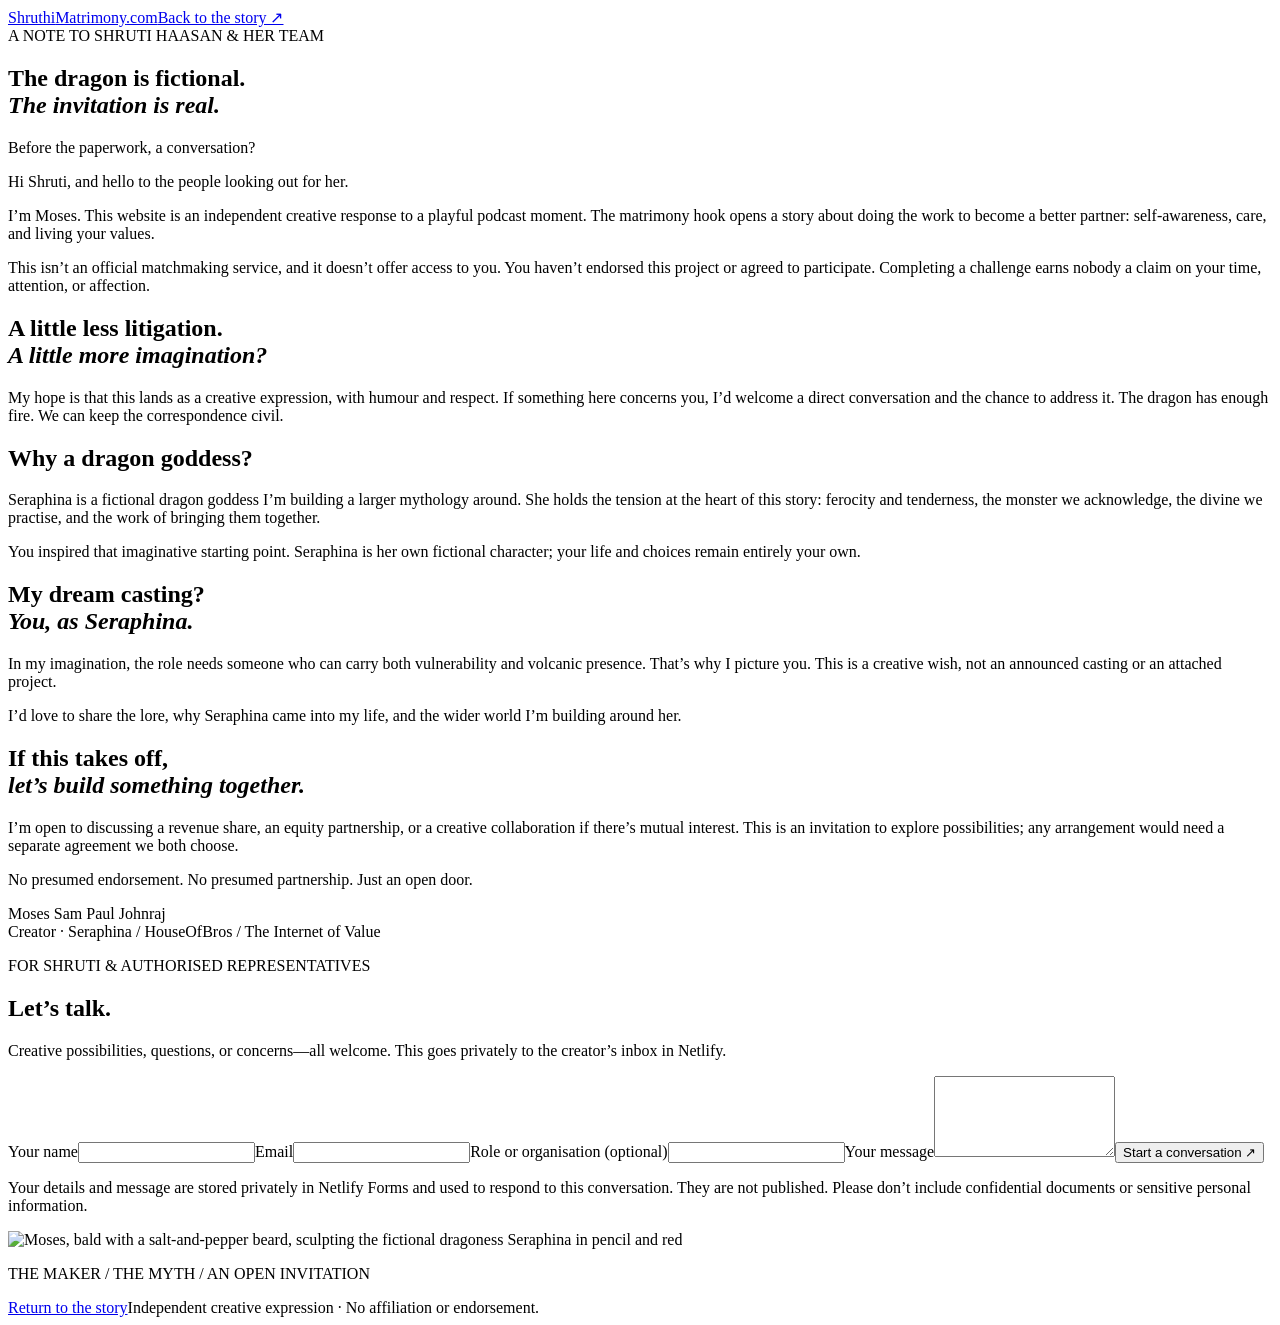
==== public/for-shruti.html @ 47c0ef51 "Reveal the story on scroll and add a note to Shruti and her team" ====
<!doctype html>
<html lang="en"><head><meta charset="utf-8"><meta name="viewport" content="width=device-width,initial-scale=1,viewport-fit=cover"><meta name="theme-color" content="#f3eddf"><title>A note to Shruti &amp; her team — Shruthi Matrimony</title><meta name="description" content="The creative context behind Shruthi Matrimony and Seraphina, and an open invitation to a conversation with Shruti Haasan and her representatives."><link rel="canonical" href="https://shruthimatrimony.com/for-shruti"><link rel="preconnect" href="https://fonts.googleapis.com"><link rel="preconnect" href="https://fonts.gstatic.com" crossorigin><link href="https://fonts.googleapis.com/css2?family=Cormorant+Garamond:ital,wght@0,400;0,500;1,400;1,500&family=Inter:wght@400;500&display=swap" rel="stylesheet"><link rel="stylesheet" href="/styles.css?v=reveal-2"></head>
<body class="letter-page"><header class="site-header"><a class="ps-brand" href="/" aria-label="Shruthi Matrimony home"><span class="ps-brand-name">Shruthi</span><span class="ps-brand-rest">Matrimony<span class="ps-dot">.com</span></span></a><a class="team-link" href="/">Back to the story ↗</a></header>
<main class="letter-layout">
<article class="open-letter"><span class="eyebrow">A NOTE TO SHRUTI HAASAN &amp; HER TEAM</span><h1>The dragon is fictional.<br><em>The invitation is real.</em></h1><p class="letter-lead">Before the paperwork, a conversation?</p>
<p>Hi Shruti, and hello to the people looking out for her.</p>
<p>I’m Moses. This website is an independent creative response to a playful podcast moment. The matrimony hook opens a story about doing the work to become a better partner: self-awareness, care, and living your values.</p>
<p>This isn’t an official matchmaking service, and it doesn’t offer access to you. You haven’t endorsed this project or agreed to participate. Completing a challenge earns nobody a claim on your time, attention, or affection.</p>
<h2>A little less litigation.<br><em>A little more imagination?</em></h2>
<p>My hope is that this lands as a creative expression, with humour and respect. If something here concerns you, I’d welcome a direct conversation and the chance to address it. The dragon has enough fire. We can keep the correspondence civil.</p>
<h2>Why a dragon goddess?</h2>
<p>Seraphina is a fictional dragon goddess I’m building a larger mythology around. She holds the tension at the heart of this story: ferocity and tenderness, the monster we acknowledge, the divine we practise, and the work of bringing them together.</p>
<p>You inspired that imaginative starting point. Seraphina is her own fictional character; your life and choices remain entirely your own.</p>
<h2>My dream casting?<br><em>You, as Seraphina.</em></h2>
<p>In my imagination, the role needs someone who can carry both vulnerability and volcanic presence. That’s why I picture you. This is a creative wish, not an announced casting or an attached project.</p>
<p>I’d love to share the lore, why Seraphina came into my life, and the wider world I’m building around her.</p>
<h2>If this takes off,<br><em>let’s build something together.</em></h2>
<p>I’m open to discussing a revenue share, an equity partnership, or a creative collaboration if there’s mutual interest. This is an invitation to explore possibilities; any arrangement would need a separate agreement we both choose.</p>
<p>No presumed endorsement. No presumed partnership. Just an open door.</p>
<p class="letter-signature">Moses Sam Paul Johnraj<br><span>Creator · Seraphina / HouseOfBros / The Internet of Value</span></p>
<section class="conversation" aria-labelledby="conversation-title"><span class="eyebrow">FOR SHRUTI &amp; AUTHORISED REPRESENTATIVES</span><h2 id="conversation-title">Let’s talk.</h2><p>Creative possibilities, questions, or concerns—all welcome. This goes privately to the creator’s inbox in Netlify.</p>
<form name="creative-conversation" id="team-form" method="POST" action="/for-shruti" data-netlify="true" netlify-honeypot="bot-field"><input type="hidden" name="form-name" value="creative-conversation"><p hidden><label>Leave this empty<input name="bot-field" autocomplete="off"></label></p><label for="team-name">Your name<input id="team-name" name="name" required maxlength="100" autocomplete="name"></label><label for="team-email">Email<input id="team-email" name="email" type="email" required maxlength="160" autocomplete="email"></label><label for="team-role">Role or organisation <span>(optional)</span><input id="team-role" name="role" maxlength="120" autocomplete="organization"></label><label for="team-message">Your message<textarea id="team-message" name="message" required maxlength="3000" rows="5"></textarea></label><button type="submit">Start a conversation ↗</button><p class="ps-form-fine">Your details and message are stored privately in Netlify Forms and used to respond to this conversation. They are not published. Please don’t include confidential documents or sensitive personal information.</p><p id="team-status" role="status"></p></form>
</section></article>
<aside class="letter-art" aria-label="The maker and the dragoness"><img src="/assets/work.webp" width="1440" height="960" alt="Moses, bald with a salt-and-pepper beard, sculpting the fictional dragoness Seraphina in pencil and red"><p>THE MAKER / THE MYTH / AN OPEN INVITATION</p></aside>
</main><footer class="site-footer"><a href="/">Return to the story</a><span>Independent creative expression · No affiliation or endorsement.</span></footer><script src="/team.js" defer></script></body></html>
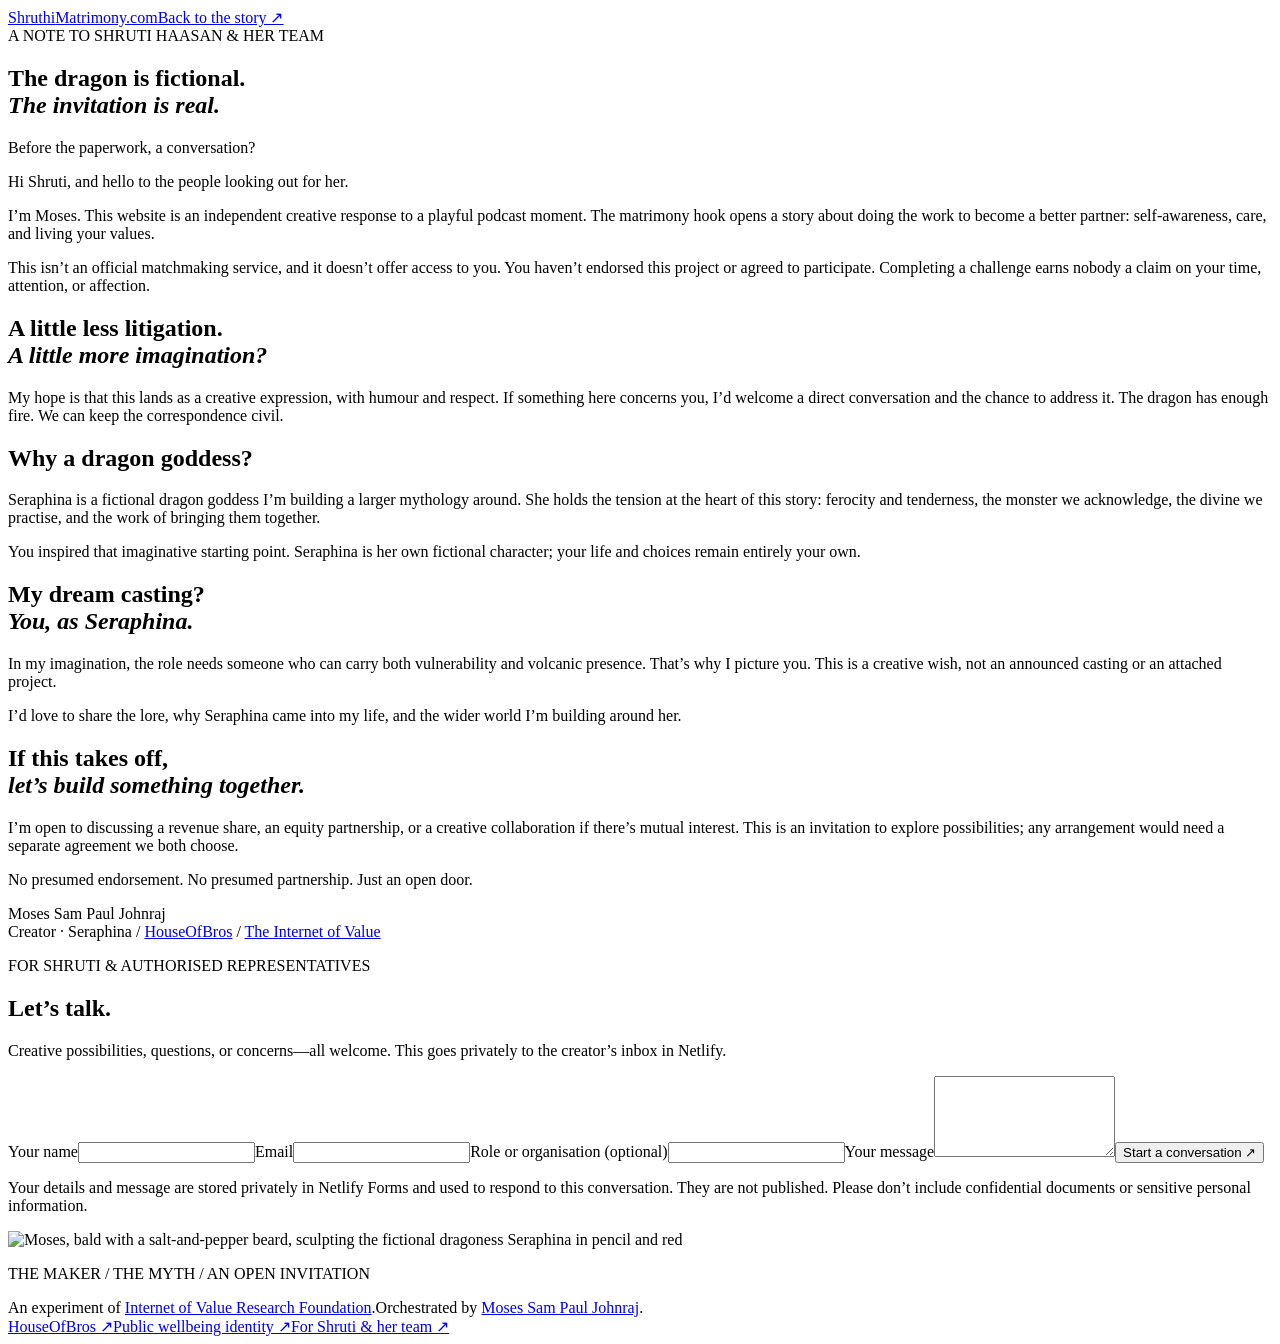
==== commit 67112423: "Make the story a continuous cinematic scroll with project links and credits" ====
--- a/public/for-shruti.html
+++ b/public/for-shruti.html
@@ -1,5 +1,5 @@
 <!doctype html>
-<html lang="en"><head><meta charset="utf-8"><meta name="viewport" content="width=device-width,initial-scale=1,viewport-fit=cover"><meta name="theme-color" content="#f3eddf"><title>A note to Shruti &amp; her team — Shruthi Matrimony</title><meta name="description" content="The creative context behind Shruthi Matrimony and Seraphina, and an open invitation to a conversation with Shruti Haasan and her representatives."><link rel="canonical" href="https://shruthimatrimony.com/for-shruti"><link rel="preconnect" href="https://fonts.googleapis.com"><link rel="preconnect" href="https://fonts.gstatic.com" crossorigin><link href="https://fonts.googleapis.com/css2?family=Cormorant+Garamond:ital,wght@0,400;0,500;1,400;1,500&family=Inter:wght@400;500&display=swap" rel="stylesheet"><link rel="stylesheet" href="/styles.css?v=reveal-2"></head>
+<html lang="en"><head><meta charset="utf-8"><meta name="viewport" content="width=device-width,initial-scale=1,viewport-fit=cover"><meta name="theme-color" content="#f3eddf"><title>A note to Shruti &amp; her team — Shruthi Matrimony</title><meta name="description" content="The creative context behind Shruthi Matrimony and Seraphina, and an open invitation to a conversation with Shruti Haasan and her representatives."><link rel="canonical" href="https://shruthimatrimony.com/for-shruti"><link rel="preconnect" href="https://fonts.googleapis.com"><link rel="preconnect" href="https://fonts.gstatic.com" crossorigin><link href="https://fonts.googleapis.com/css2?family=Cormorant+Garamond:ital,wght@0,400;0,500;1,400;1,500&family=Inter:wght@400;500&display=swap" rel="stylesheet"><link rel="stylesheet" href="/styles.css?v=cinema-3"></head>
 <body class="letter-page"><header class="site-header"><a class="ps-brand" href="/" aria-label="Shruthi Matrimony home"><span class="ps-brand-name">Shruthi</span><span class="ps-brand-rest">Matrimony<span class="ps-dot">.com</span></span></a><a class="team-link" href="/">Back to the story ↗</a></header>
 <main class="letter-layout">
 <article class="open-letter"><span class="eyebrow">A NOTE TO SHRUTI HAASAN &amp; HER TEAM</span><h1>The dragon is fictional.<br><em>The invitation is real.</em></h1><p class="letter-lead">Before the paperwork, a conversation?</p>
@@ -17,9 +17,9 @@
 <h2>If this takes off,<br><em>let’s build something together.</em></h2>
 <p>I’m open to discussing a revenue share, an equity partnership, or a creative collaboration if there’s mutual interest. This is an invitation to explore possibilities; any arrangement would need a separate agreement we both choose.</p>
 <p>No presumed endorsement. No presumed partnership. Just an open door.</p>
-<p class="letter-signature">Moses Sam Paul Johnraj<br><span>Creator · Seraphina / HouseOfBros / The Internet of Value</span></p>
+<p class="letter-signature">Moses Sam Paul Johnraj<br><span>Creator · Seraphina / <a href="https://houseofbros.theinternetofvalue.org/">HouseOfBros</a> / <a href="https://theinternetofvalue.org/">The Internet of Value</a></span></p>
 <section class="conversation" aria-labelledby="conversation-title"><span class="eyebrow">FOR SHRUTI &amp; AUTHORISED REPRESENTATIVES</span><h2 id="conversation-title">Let’s talk.</h2><p>Creative possibilities, questions, or concerns—all welcome. This goes privately to the creator’s inbox in Netlify.</p>
 <form name="creative-conversation" id="team-form" method="POST" action="/for-shruti" data-netlify="true" netlify-honeypot="bot-field"><input type="hidden" name="form-name" value="creative-conversation"><p hidden><label>Leave this empty<input name="bot-field" autocomplete="off"></label></p><label for="team-name">Your name<input id="team-name" name="name" required maxlength="100" autocomplete="name"></label><label for="team-email">Email<input id="team-email" name="email" type="email" required maxlength="160" autocomplete="email"></label><label for="team-role">Role or organisation <span>(optional)</span><input id="team-role" name="role" maxlength="120" autocomplete="organization"></label><label for="team-message">Your message<textarea id="team-message" name="message" required maxlength="3000" rows="5"></textarea></label><button type="submit">Start a conversation ↗</button><p class="ps-form-fine">Your details and message are stored privately in Netlify Forms and used to respond to this conversation. They are not published. Please don’t include confidential documents or sensitive personal information.</p><p id="team-status" role="status"></p></form>
 </section></article>
 <aside class="letter-art" aria-label="The maker and the dragoness"><img src="/assets/work.webp" width="1440" height="960" alt="Moses, bald with a salt-and-pepper beard, sculpting the fictional dragoness Seraphina in pencil and red"><p>THE MAKER / THE MYTH / AN OPEN INVITATION</p></aside>
-</main><footer class="site-footer"><a href="/">Return to the story</a><span>Independent creative expression · No affiliation or endorsement.</span></footer><script src="/team.js" defer></script></body></html>
+</main><footer class="site-footer"><div class="foundation-credit"><span>An experiment of <a href="https://theinternetofvalue.org/">Internet of Value Research Foundation</a>.</span><span>Orchestrated by <a href="https://theinternetofvalue.org/wellbeing-identity/people/moses-sam-paul-johnraj">Moses Sam Paul Johnraj</a>.</span></div><nav class="footer-links" aria-label="Explore the work"><a href="https://houseofbros.theinternetofvalue.org/">HouseOfBros ↗</a><a href="https://theinternetofvalue.org/wellbeing-identity/people/moses-sam-paul-johnraj">Public wellbeing identity ↗</a><a href="/for-shruti">For Shruti &amp; her team ↗</a></nav></footer><script src="/team.js" defer></script></body></html>
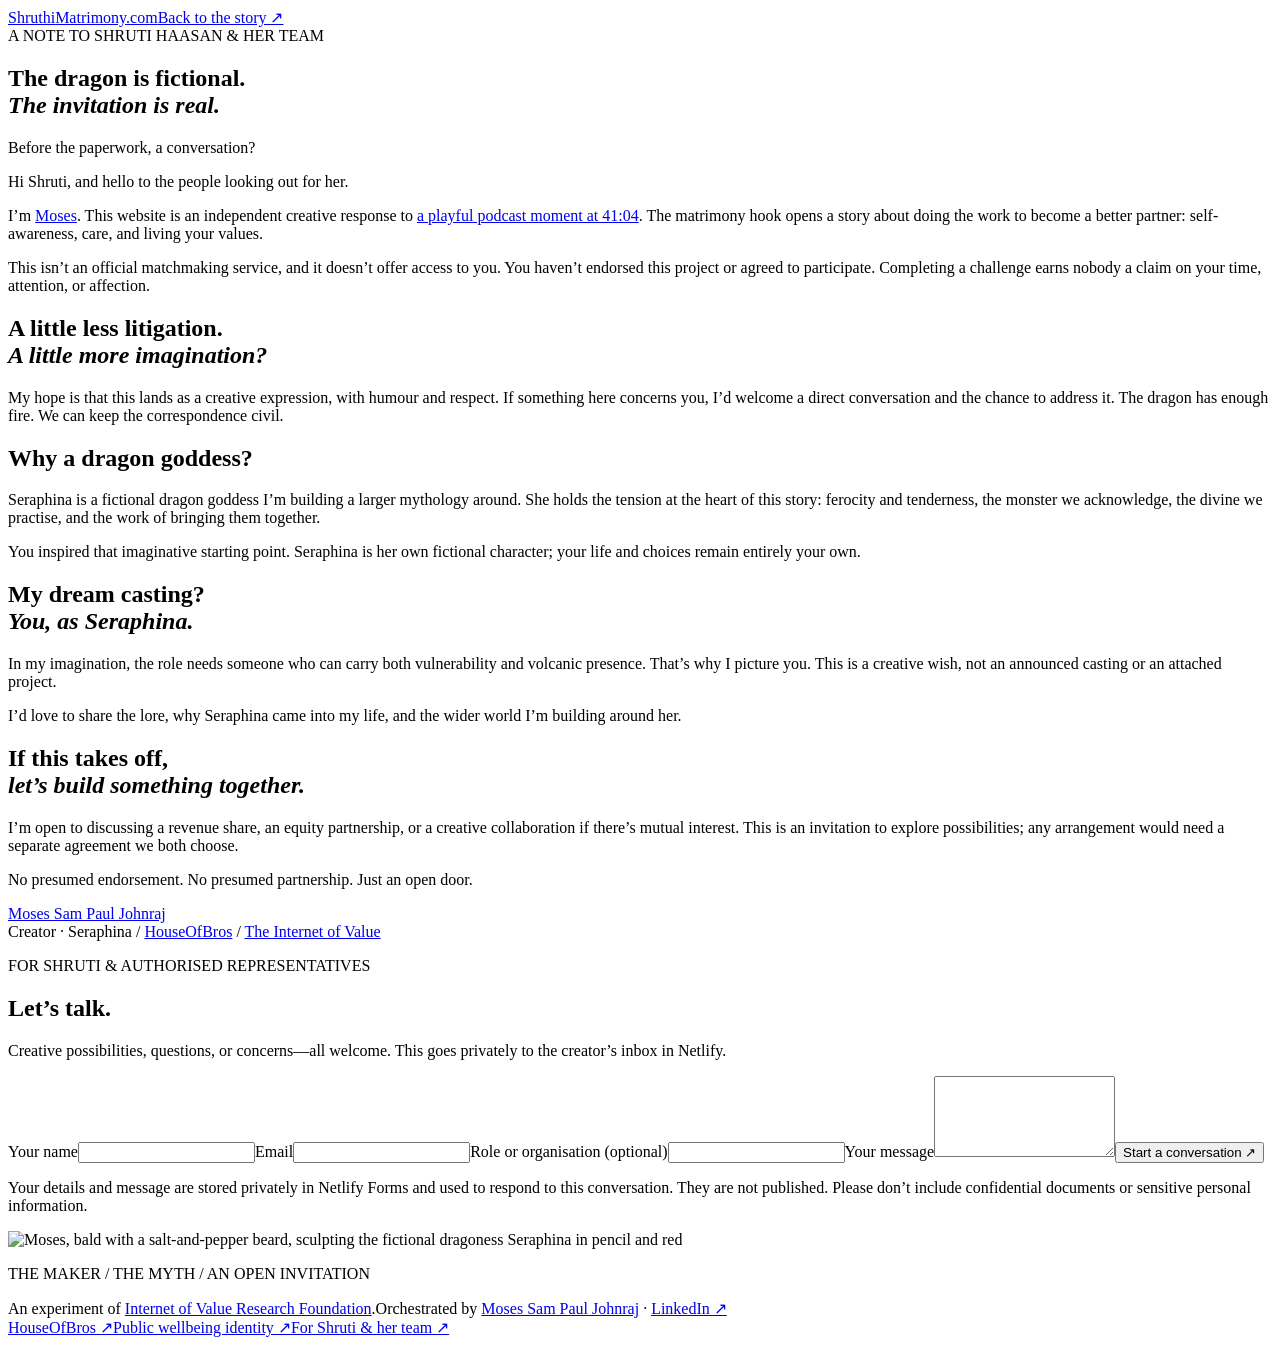
==== commit b4dd3c81: "Bring the pencil art to life and add source links, favicon and crawlable story" ====
--- a/public/for-shruti.html
+++ b/public/for-shruti.html
@@ -1,10 +1,10 @@
 <!doctype html>
-<html lang="en"><head><meta charset="utf-8"><meta name="viewport" content="width=device-width,initial-scale=1,viewport-fit=cover"><meta name="theme-color" content="#f3eddf"><title>A note to Shruti &amp; her team — Shruthi Matrimony</title><meta name="description" content="The creative context behind Shruthi Matrimony and Seraphina, and an open invitation to a conversation with Shruti Haasan and her representatives."><link rel="canonical" href="https://shruthimatrimony.com/for-shruti"><link rel="preconnect" href="https://fonts.googleapis.com"><link rel="preconnect" href="https://fonts.gstatic.com" crossorigin><link href="https://fonts.googleapis.com/css2?family=Cormorant+Garamond:ital,wght@0,400;0,500;1,400;1,500&family=Inter:wght@400;500&display=swap" rel="stylesheet"><link rel="stylesheet" href="/styles.css?v=cinema-3"></head>
+<html lang="en"><head><meta charset="utf-8"><meta name="viewport" content="width=device-width,initial-scale=1,viewport-fit=cover"><meta name="theme-color" content="#f3eddf"><title>A note to Shruti &amp; her team — Shruthi Matrimony</title><meta name="description" content="The creative context behind Shruthi Matrimony and Seraphina, and an open invitation to a conversation with Shruti Haasan and her representatives."><link rel="canonical" href="https://shruthimatrimony.com/for-shruti"><link rel="preconnect" href="https://fonts.googleapis.com"><link rel="preconnect" href="https://fonts.gstatic.com" crossorigin><link href="https://fonts.googleapis.com/css2?family=Cormorant+Garamond:ital,wght@0,400;0,500;1,400;1,500&family=Inter:wght@400;500&display=swap" rel="stylesheet"><link rel="stylesheet" href="/styles.css?v=alive-4"><link rel="icon" href="/favicon.svg" type="image/svg+xml"></head>
 <body class="letter-page"><header class="site-header"><a class="ps-brand" href="/" aria-label="Shruthi Matrimony home"><span class="ps-brand-name">Shruthi</span><span class="ps-brand-rest">Matrimony<span class="ps-dot">.com</span></span></a><a class="team-link" href="/">Back to the story ↗</a></header>
 <main class="letter-layout">
 <article class="open-letter"><span class="eyebrow">A NOTE TO SHRUTI HAASAN &amp; HER TEAM</span><h1>The dragon is fictional.<br><em>The invitation is real.</em></h1><p class="letter-lead">Before the paperwork, a conversation?</p>
 <p>Hi Shruti, and hello to the people looking out for her.</p>
-<p>I’m Moses. This website is an independent creative response to a playful podcast moment. The matrimony hook opens a story about doing the work to become a better partner: self-awareness, care, and living your values.</p>
+<p>I’m <a href="https://theinternetofvalue.org/wellbeing-identity/people/moses-sam-paul-johnraj">Moses</a>. This website is an independent creative response to <a href="https://youtu.be/CAw_FyHTFk0?t=2464">a playful podcast moment at 41:04</a>. The matrimony hook opens a story about doing the work to become a better partner: self-awareness, care, and living your values.</p>
 <p>This isn’t an official matchmaking service, and it doesn’t offer access to you. You haven’t endorsed this project or agreed to participate. Completing a challenge earns nobody a claim on your time, attention, or affection.</p>
 <h2>A little less litigation.<br><em>A little more imagination?</em></h2>
 <p>My hope is that this lands as a creative expression, with humour and respect. If something here concerns you, I’d welcome a direct conversation and the chance to address it. The dragon has enough fire. We can keep the correspondence civil.</p>
@@ -17,9 +17,9 @@
 <h2>If this takes off,<br><em>let’s build something together.</em></h2>
 <p>I’m open to discussing a revenue share, an equity partnership, or a creative collaboration if there’s mutual interest. This is an invitation to explore possibilities; any arrangement would need a separate agreement we both choose.</p>
 <p>No presumed endorsement. No presumed partnership. Just an open door.</p>
-<p class="letter-signature">Moses Sam Paul Johnraj<br><span>Creator · Seraphina / <a href="https://houseofbros.theinternetofvalue.org/">HouseOfBros</a> / <a href="https://theinternetofvalue.org/">The Internet of Value</a></span></p>
+<p class="letter-signature"><a href="https://www.linkedin.com/in/mosessampaul/">Moses Sam Paul Johnraj</a><br><span>Creator · Seraphina / <a href="https://houseofbros.theinternetofvalue.org/">HouseOfBros</a> / <a href="https://theinternetofvalue.org/">The Internet of Value</a></span></p>
 <section class="conversation" aria-labelledby="conversation-title"><span class="eyebrow">FOR SHRUTI &amp; AUTHORISED REPRESENTATIVES</span><h2 id="conversation-title">Let’s talk.</h2><p>Creative possibilities, questions, or concerns—all welcome. This goes privately to the creator’s inbox in Netlify.</p>
 <form name="creative-conversation" id="team-form" method="POST" action="/for-shruti" data-netlify="true" netlify-honeypot="bot-field"><input type="hidden" name="form-name" value="creative-conversation"><p hidden><label>Leave this empty<input name="bot-field" autocomplete="off"></label></p><label for="team-name">Your name<input id="team-name" name="name" required maxlength="100" autocomplete="name"></label><label for="team-email">Email<input id="team-email" name="email" type="email" required maxlength="160" autocomplete="email"></label><label for="team-role">Role or organisation <span>(optional)</span><input id="team-role" name="role" maxlength="120" autocomplete="organization"></label><label for="team-message">Your message<textarea id="team-message" name="message" required maxlength="3000" rows="5"></textarea></label><button type="submit">Start a conversation ↗</button><p class="ps-form-fine">Your details and message are stored privately in Netlify Forms and used to respond to this conversation. They are not published. Please don’t include confidential documents or sensitive personal information.</p><p id="team-status" role="status"></p></form>
 </section></article>
 <aside class="letter-art" aria-label="The maker and the dragoness"><img src="/assets/work.webp" width="1440" height="960" alt="Moses, bald with a salt-and-pepper beard, sculpting the fictional dragoness Seraphina in pencil and red"><p>THE MAKER / THE MYTH / AN OPEN INVITATION</p></aside>
-</main><footer class="site-footer"><div class="foundation-credit"><span>An experiment of <a href="https://theinternetofvalue.org/">Internet of Value Research Foundation</a>.</span><span>Orchestrated by <a href="https://theinternetofvalue.org/wellbeing-identity/people/moses-sam-paul-johnraj">Moses Sam Paul Johnraj</a>.</span></div><nav class="footer-links" aria-label="Explore the work"><a href="https://houseofbros.theinternetofvalue.org/">HouseOfBros ↗</a><a href="https://theinternetofvalue.org/wellbeing-identity/people/moses-sam-paul-johnraj">Public wellbeing identity ↗</a><a href="/for-shruti">For Shruti &amp; her team ↗</a></nav></footer><script src="/team.js" defer></script></body></html>
+</main><footer class="site-footer"><div class="foundation-credit"><span>An experiment of <a href="https://theinternetofvalue.org/">Internet of Value Research Foundation</a>.</span><span>Orchestrated by <a href="https://theinternetofvalue.org/wellbeing-identity/people/moses-sam-paul-johnraj">Moses Sam Paul Johnraj</a> · <a class="footer-linkedin" href="https://www.linkedin.com/in/mosessampaul/">LinkedIn ↗</a></span></div><nav class="footer-links" aria-label="Explore the work"><a href="https://houseofbros.theinternetofvalue.org/">HouseOfBros ↗</a><a href="https://theinternetofvalue.org/wellbeing-identity/people/moses-sam-paul-johnraj">Public wellbeing identity ↗</a><a href="/for-shruti">For Shruti &amp; her team ↗</a></nav></footer><script src="/team.js" defer></script></body></html>
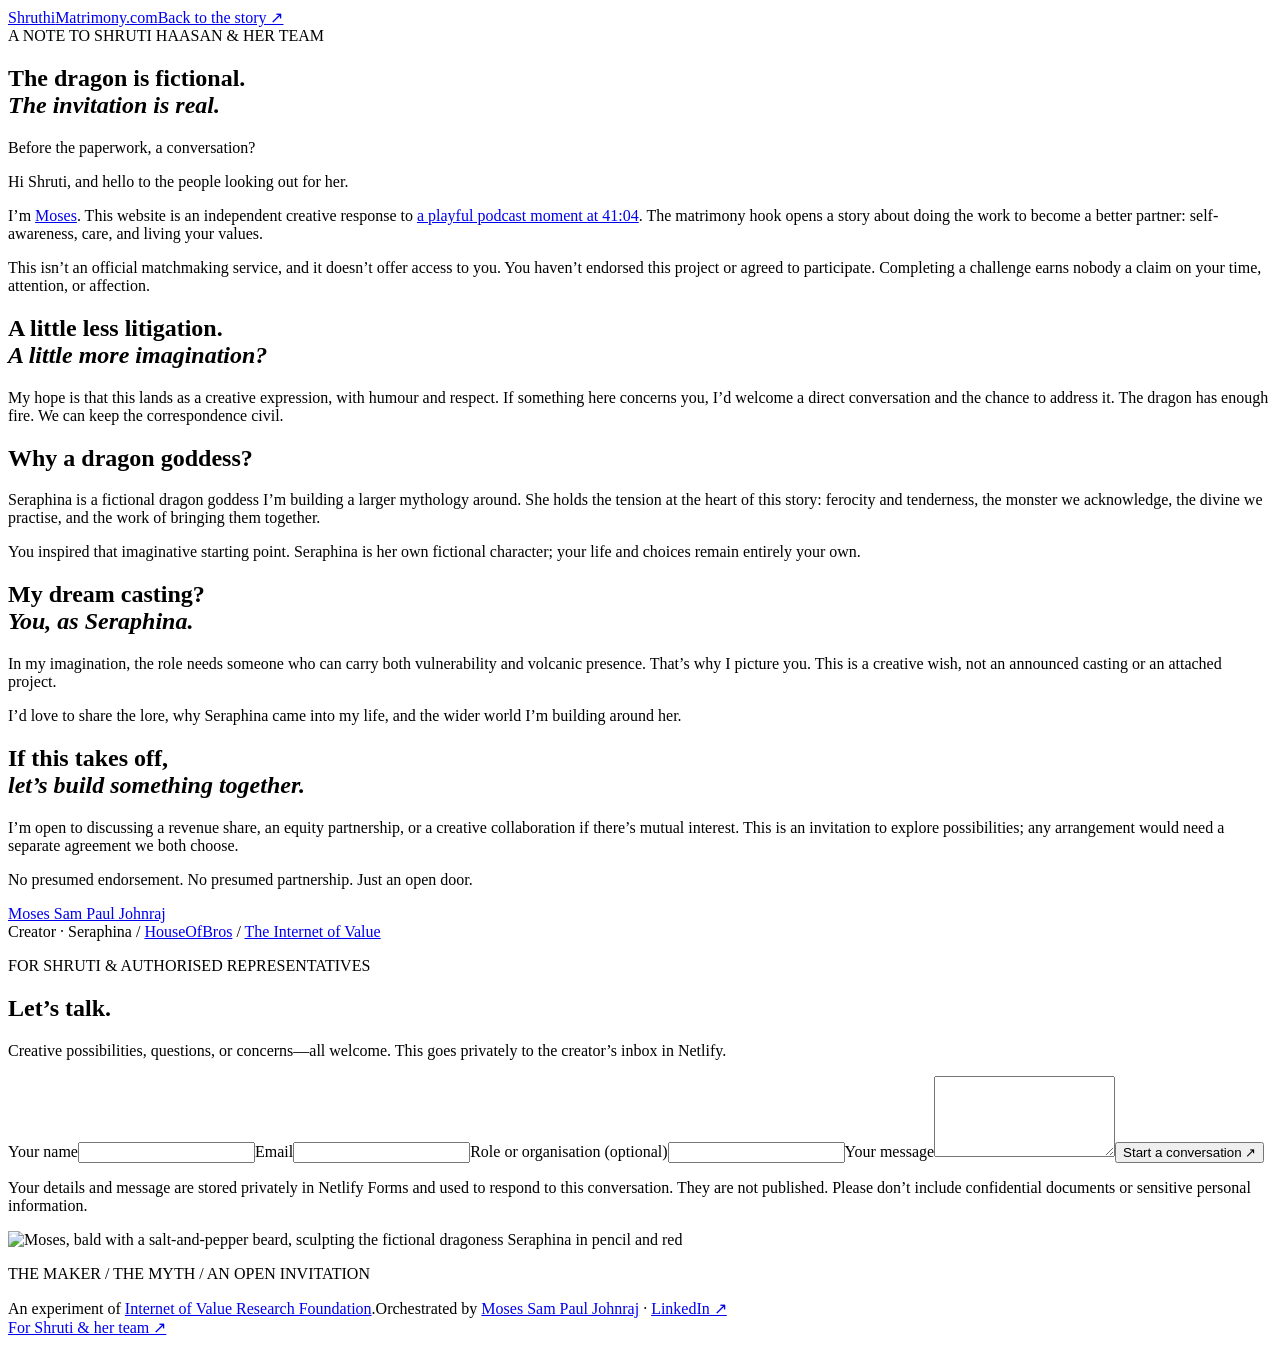
==== commit 6dcbe919: "Complete discovery metadata and FAQ with guardian dragon trail links" ====
--- a/public/for-shruti.html
+++ b/public/for-shruti.html
@@ -1,5 +1,5 @@
 <!doctype html>
-<html lang="en"><head><meta charset="utf-8"><meta name="viewport" content="width=device-width,initial-scale=1,viewport-fit=cover"><meta name="theme-color" content="#f3eddf"><title>A note to Shruti &amp; her team — Shruthi Matrimony</title><meta name="description" content="The creative context behind Shruthi Matrimony and Seraphina, and an open invitation to a conversation with Shruti Haasan and her representatives."><link rel="canonical" href="https://shruthimatrimony.com/for-shruti"><link rel="preconnect" href="https://fonts.googleapis.com"><link rel="preconnect" href="https://fonts.gstatic.com" crossorigin><link href="https://fonts.googleapis.com/css2?family=Cormorant+Garamond:ital,wght@0,400;0,500;1,400;1,500&family=Inter:wght@400;500&display=swap" rel="stylesheet"><link rel="stylesheet" href="/styles.css?v=alive-4"><link rel="icon" href="/favicon.svg" type="image/svg+xml"></head>
+<html lang="en"><head><meta charset="utf-8"><meta name="viewport" content="width=device-width,initial-scale=1,viewport-fit=cover"><meta name="theme-color" content="#f3eddf"><title>A note to Shruti &amp; her team — Shruthi Matrimony</title><meta name="description" content="The creative context behind Shruthi Matrimony and Seraphina, and an open invitation to a conversation with Shruti Haasan and her representatives."><link rel="canonical" href="https://shruthimatrimony.com/for-shruti"><link rel="preconnect" href="https://fonts.googleapis.com"><link rel="preconnect" href="https://fonts.gstatic.com" crossorigin><link href="https://fonts.googleapis.com/css2?family=Cormorant+Garamond:ital,wght@0,400;0,500;1,400;1,500&family=Inter:wght@400;500&display=swap" rel="stylesheet"><link rel="stylesheet" href="/styles.css?v=search-5"><link rel="icon" href="/favicon.svg" type="image/svg+xml"><meta name="author" content="Moses Sam Paul Johnraj"><meta property="og:type" content="website"><meta property="og:site_name" content="Shruthi Matrimony"><meta property="og:title" content="A note to Shruti &amp; her team — Shruthi Matrimony"><meta property="og:description" content="The story behind Seraphina and an open invitation from Moses Sam Paul Johnraj to Shruti Haasan and her representatives."><meta property="og:url" content="https://shruthimatrimony.com/for-shruti"><meta property="og:image" content="https://shruthimatrimony.com/social/for-shruti.jpg"><meta property="og:image:width" content="1200"><meta property="og:image:height" content="630"><meta property="og:image:alt" content="Moses sculpting the fictional dragoness Seraphina in pencil and red."><meta name="twitter:card" content="summary_large_image"><meta name="twitter:title" content="A note to Shruti &amp; her team — Shruthi Matrimony"><meta name="twitter:description" content="The story behind Seraphina and an open invitation from Moses Sam Paul Johnraj to Shruti Haasan and her representatives."><meta name="twitter:image" content="https://shruthimatrimony.com/social/for-shruti.jpg"><meta name="twitter:image:alt" content="Moses sculpting the fictional dragoness Seraphina in pencil and red."><script id="structured-data" type="application/ld+json">{"@context":"https://schema.org","@graph":[{"@type":"Organization","@id":"https://shruthimatrimony.com/#foundation","name":"Internet of Value Research Foundation","url":"https://theinternetofvalue.org/"},{"@type":"Person","@id":"https://shruthimatrimony.com/#creator","name":"Moses Sam Paul Johnraj","url":"https://theinternetofvalue.org/wellbeing-identity/people/moses-sam-paul-johnraj","sameAs":["https://theinternetofvalue.org/wellbeing-identity/people/moses-sam-paul-johnraj","https://www.linkedin.com/in/mosessampaul/"]},{"@type":"WebSite","@id":"https://shruthimatrimony.com/#website","url":"https://shruthimatrimony.com/","name":"Shruthi Matrimony","alternateName":"ShruthiMatrimony.com","description":"An independent creative story and the proposed Become Worth 90-day journey. No affiliation, dates or introductions offered.","inLanguage":"en","creator":{"@id":"https://shruthimatrimony.com/#creator"},"publisher":{"@id":"https://shruthimatrimony.com/#foundation"}},{"@type":"CreativeWork","@id":"https://shruthimatrimony.com/#seraphina","name":"Seraphina","genre":"Fantasy","description":"A fictional dragon goddess and mythology created by Moses Sam Paul Johnraj.","creator":{"@id":"https://shruthimatrimony.com/#creator"}},{"@type":"WebPage","@id":"https://shruthimatrimony.com/for-shruti#webpage","url":"https://shruthimatrimony.com/for-shruti","name":"A note to Shruti & her team — Shruthi Matrimony","description":"The story behind Seraphina and an open invitation from Moses Sam Paul Johnraj to Shruti Haasan and her representatives.","inLanguage":"en","isPartOf":{"@id":"https://shruthimatrimony.com/#website"},"creator":{"@id":"https://shruthimatrimony.com/#creator"},"publisher":{"@id":"https://shruthimatrimony.com/#foundation"},"about":{"@id":"https://shruthimatrimony.com/#seraphina"},"primaryImageOfPage":{"@type":"ImageObject","url":"https://shruthimatrimony.com/social/for-shruti.jpg","width":1200,"height":630}}]}</script></head>
 <body class="letter-page"><header class="site-header"><a class="ps-brand" href="/" aria-label="Shruthi Matrimony home"><span class="ps-brand-name">Shruthi</span><span class="ps-brand-rest">Matrimony<span class="ps-dot">.com</span></span></a><a class="team-link" href="/">Back to the story ↗</a></header>
 <main class="letter-layout">
 <article class="open-letter"><span class="eyebrow">A NOTE TO SHRUTI HAASAN &amp; HER TEAM</span><h1>The dragon is fictional.<br><em>The invitation is real.</em></h1><p class="letter-lead">Before the paperwork, a conversation?</p>
@@ -21,5 +21,5 @@
 <section class="conversation" aria-labelledby="conversation-title"><span class="eyebrow">FOR SHRUTI &amp; AUTHORISED REPRESENTATIVES</span><h2 id="conversation-title">Let’s talk.</h2><p>Creative possibilities, questions, or concerns—all welcome. This goes privately to the creator’s inbox in Netlify.</p>
 <form name="creative-conversation" id="team-form" method="POST" action="/for-shruti" data-netlify="true" netlify-honeypot="bot-field"><input type="hidden" name="form-name" value="creative-conversation"><p hidden><label>Leave this empty<input name="bot-field" autocomplete="off"></label></p><label for="team-name">Your name<input id="team-name" name="name" required maxlength="100" autocomplete="name"></label><label for="team-email">Email<input id="team-email" name="email" type="email" required maxlength="160" autocomplete="email"></label><label for="team-role">Role or organisation <span>(optional)</span><input id="team-role" name="role" maxlength="120" autocomplete="organization"></label><label for="team-message">Your message<textarea id="team-message" name="message" required maxlength="3000" rows="5"></textarea></label><button type="submit">Start a conversation ↗</button><p class="ps-form-fine">Your details and message are stored privately in Netlify Forms and used to respond to this conversation. They are not published. Please don’t include confidential documents or sensitive personal information.</p><p id="team-status" role="status"></p></form>
 </section></article>
-<aside class="letter-art" aria-label="The maker and the dragoness"><img src="/assets/work.webp" width="1440" height="960" alt="Moses, bald with a salt-and-pepper beard, sculpting the fictional dragoness Seraphina in pencil and red"><p>THE MAKER / THE MYTH / AN OPEN INVITATION</p></aside>
-</main><footer class="site-footer"><div class="foundation-credit"><span>An experiment of <a href="https://theinternetofvalue.org/">Internet of Value Research Foundation</a>.</span><span>Orchestrated by <a href="https://theinternetofvalue.org/wellbeing-identity/people/moses-sam-paul-johnraj">Moses Sam Paul Johnraj</a> · <a class="footer-linkedin" href="https://www.linkedin.com/in/mosessampaul/">LinkedIn ↗</a></span></div><nav class="footer-links" aria-label="Explore the work"><a href="https://houseofbros.theinternetofvalue.org/">HouseOfBros ↗</a><a href="https://theinternetofvalue.org/wellbeing-identity/people/moses-sam-paul-johnraj">Public wellbeing identity ↗</a><a href="/for-shruti">For Shruti &amp; her team ↗</a></nav></footer><script src="/team.js" defer></script></body></html>
+<aside class="letter-art" aria-label="The maker and the dragoness"><img src="/assets/drawings/work-1080.webp" srcset="/assets/drawings/work-540.webp 540w, /assets/drawings/work-1080.webp 1080w" sizes="(max-width:850px) calc(100vw - 48px), 45vw" width="1080" height="720" alt="Moses, bald with a salt-and-pepper beard, sculpting the fictional dragoness Seraphina in pencil and red"><p>THE MAKER / THE MYTH / AN OPEN INVITATION</p></aside>
+</main><footer class="site-footer"><div class="foundation-credit"><span>An experiment of <a href="https://theinternetofvalue.org/">Internet of Value Research Foundation</a>.</span><span>Orchestrated by <a href="https://theinternetofvalue.org/wellbeing-identity/people/moses-sam-paul-johnraj">Moses Sam Paul Johnraj</a> · <a class="footer-linkedin" href="https://www.linkedin.com/in/mosessampaul/">LinkedIn ↗</a></span></div><nav class="footer-links" aria-label="Explore the work"><a href="/for-shruti">For Shruti &amp; her team ↗</a></nav></footer><script src="/team.js" defer></script></body></html>
